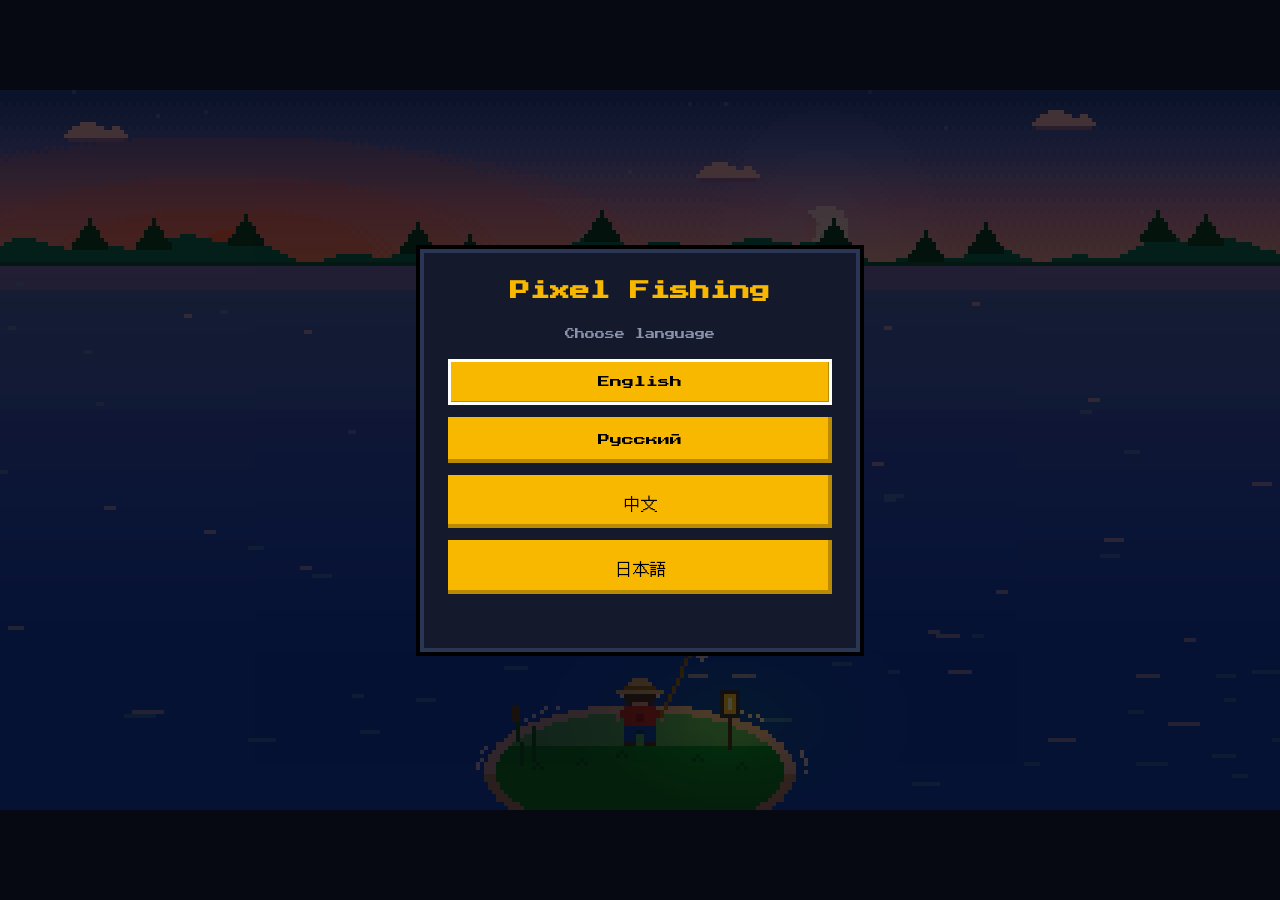
==== web/fishing/index.html @ 362d0a36 "Pixel Fishing: игра и прошивки контроллеров M5 Браузерная 8-битная рыбалка (web/fishing) и BLE-проши" ====
<!doctype html>
<html lang="en">
<head>
<meta charset="utf-8">
<meta name="viewport" content="width=device-width, initial-scale=1">
<title>Pixel Fishing</title>
<link rel="preconnect" href="https://fonts.googleapis.com">
<link rel="preconnect" href="https://fonts.gstatic.com" crossorigin>
<link href="https://fonts.googleapis.com/css2?family=DotGothic16&family=Press+Start+2P&display=swap" rel="stylesheet">
<link rel="stylesheet" href="style.css">
</head>
<body>
<div id="stage">
  <canvas id="game" width="320" height="180"></canvas>
  <canvas id="hud"></canvas>
</div>

<div class="overlay" id="overlay">
  <div class="card">
    <!-- Заголовок, текст и кнопки заполняет js/menu.js на выбранном языке -->
    <h1 id="overlayTitle"></h1>
    <p id="overlayText"></p>
    <div id="overlayButtons"></div>
    <div id="overlayStatus"></div>
  </div>
</div>

<!--
  Порядок подключения важен: каждый файл может пользоваться тем, что объявлено в файлах выше.
  Что за что отвечает - см. README.md в этой папке.
-->
<script src="js/config.js"></script>
<script src="js/i18n.js"></script>
<script src="js/utils.js"></script>
<script src="js/render.js"></script>
<script src="js/sprites.js"></script>
<script src="js/scene.js"></script>
<script src="js/fisher.js"></script>
<script src="js/effects.js"></script>
<script src="js/sound.js"></script>
<script src="js/daytime.js"></script>
<script src="js/ambience.js"></script>
<script src="js/fishzone.js"></script>
<script src="js/floaters.js"></script>
<script src="js/bait.js"></script>
<script src="js/mosquito.js"></script>
<script src="js/bucket.js"></script>
<script src="js/campfire.js"></script>
<script src="js/stick.js"></script>
<script src="js/game.js"></script>
<script src="js/states.js"></script>
<script src="js/photo.js"></script>
<script src="js/draw.js"></script>
<script src="js/menu.js"></script>
<script src="js/controller.js"></script>
<script src="js/main.js"></script>
</body>
</html>
---- web/fishing/style.css ----
/* Оформление страницы: фон, холсты игры и окно подключения контроллера */

:root {
  --bg: #0b0f1a;
  --panel: #141a2b;
  --border: #2b3554;
  --text: #f2f2f2;
  --muted: #8a93ad;
  --accent: #f8b800;
  --err: #ff6b6b;
}

* { box-sizing: border-box; }
html, body { margin: 0; height: 100%; }

body {
  background: var(--bg);
  color: var(--text);
  font-family: "Press Start 2P", "DotGothic16", ui-monospace, monospace;
  display: flex; align-items: center; justify-content: center;
  overflow: hidden;
}

/* Два холста друг над другом: снизу пиксельная сцена, сверху резкий текст */
#stage { position: relative; }
#stage canvas { position: absolute; left: 0; top: 0; display: block; }
#game { image-rendering: pixelated; image-rendering: crisp-edges; }

/* Окно "Подключить контроллер" / "Пауза" */
.overlay {
  position: fixed; inset: 0;
  display: flex; align-items: center; justify-content: center;
  background: rgba(5, 8, 16, .72);
  padding: 16px;
}
.overlay.hidden { display: none; }

.card {
  background: var(--panel);
  border: 4px solid var(--border);
  box-shadow: 0 0 0 4px #000;
  padding: 24px;
  max-width: 440px; width: 100%;
  max-height: 100%; overflow-y: auto;   /* на маленьком экране окно прокручивается */
  text-align: center;
}
.card h1 { font-size: 20px; margin: 0 0 20px; color: var(--accent); line-height: 1.4; }
.card p { font-size: 10px; line-height: 1.8; color: var(--muted); margin: 0 0 16px; }
.card button {
  display: block; width: 100%;
  font: inherit; font-size: 12px;
  padding: 14px 12px; margin: 0 0 12px;
  border: 0; cursor: pointer;
  background: var(--accent); color: #000;
  box-shadow: inset -4px -4px 0 rgba(0,0,0,.25);
}
.card button.secondary { background: #2b3554; color: var(--text); }
.card button.selected { outline: 3px solid #fff; outline-offset: -3px; }
.card button small { display: block; font-size: 8px; margin-top: 8px; opacity: .7; }
.card button { line-height: 1.5; }

/* Иероглифы в пиксельном шрифте мельче латиницы - для китайского и японского крупнее */
.card h1:lang(zh), .card h1:lang(ja) { font-size: 26px; }
.card p:lang(zh), .card p:lang(ja) { font-size: 15px; }
.card button:lang(zh), .card button:lang(ja) { font-size: 17px; }
.card button small:lang(zh), .card button small:lang(ja) { font-size: 13px; }
#overlayStatus:lang(zh), #overlayStatus:lang(ja) { font-size: 14px; }
.card button:disabled { opacity: .5; cursor: default; }

#overlayStatus { min-height: 18px; font-size: 10px; color: var(--muted); margin: 4px 0 0; }
#overlayStatus.err { color: var(--err); }
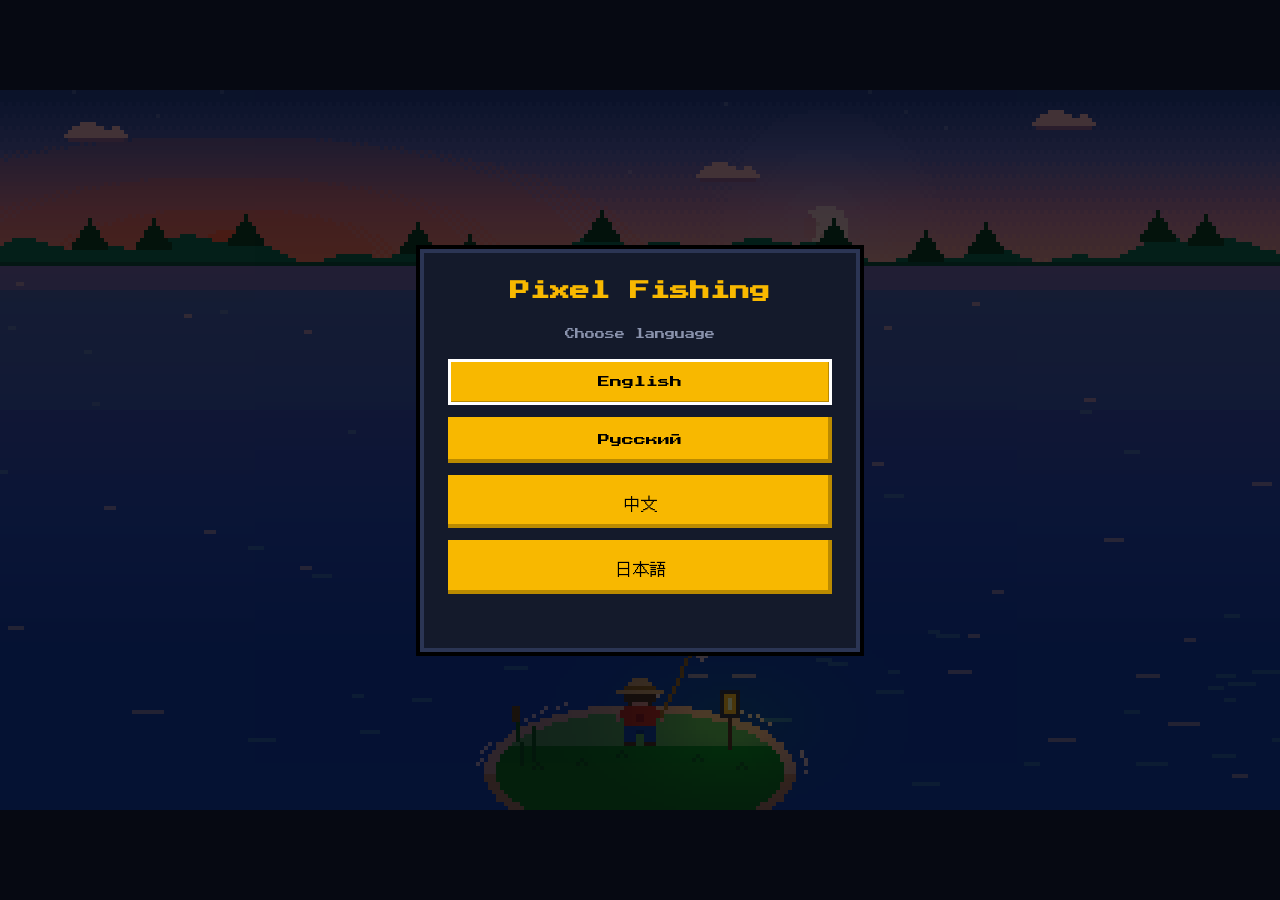
==== commit 0622809b: "Pixel Fishing: удержание рыбы, рубка дров, жарка со спидометром, настройки и калибровка Игра: - цель" ====
--- a/web/fishing/index.html
+++ b/web/fishing/index.html
@@ -13,13 +13,22 @@
 <div id="stage">
   <canvas id="game" width="320" height="180"></canvas>
   <canvas id="hud"></canvas>
+  <!-- Гаечка: окно настроек прямо в игре (js/settings.js) -->
+  <button id="gear" type="button" style="display:none" aria-label="Settings">
+    <svg viewBox="0 0 16 16" shape-rendering="crispEdges" aria-hidden="true">
+      <path fill="currentColor" d="M7 0h2v2h2V1h1v1h1v1h-1v2h1v2h2v2h-2v2h-1v2h1v1h-1v1h-1v-1h-2v2H7v-2H5v1H4v-1H3v-1h1v-2H3V9H1V7h2V5h1V3H3V2h1V1h1v1h2zM6 6v4h4V6z"/>
+    </svg>
+  </button>
 </div>
 
 <div class="overlay" id="overlay">
   <div class="card">
     <!-- Заголовок, текст и кнопки заполняет js/menu.js на выбранном языке -->
     <h1 id="overlayTitle"></h1>
+    <!-- Ролик с жестом и полоска прогресса - только в настройке контроллера (js/setup.js) -->
+    <video id="overlayVideo" autoplay loop muted playsinline style="display:none"></video>
     <p id="overlayText"></p>
+    <div id="overlayBar" style="display:none"><i></i></div>
     <div id="overlayButtons"></div>
     <div id="overlayStatus"></div>
   </div>
@@ -46,13 +55,17 @@
 <script src="js/mosquito.js"></script>
 <script src="js/bucket.js"></script>
 <script src="js/campfire.js"></script>
+<script src="js/wood.js"></script>
+<script src="js/balance.js"></script>
 <script src="js/stick.js"></script>
 <script src="js/game.js"></script>
 <script src="js/states.js"></script>
 <script src="js/photo.js"></script>
 <script src="js/draw.js"></script>
 <script src="js/menu.js"></script>
+<script src="js/settings.js"></script>
 <script src="js/controller.js"></script>
+<script src="js/setup.js"></script>
 <script src="js/main.js"></script>
 </body>
 </html>
--- a/web/fishing/style.css
+++ b/web/fishing/style.css
@@ -26,6 +26,22 @@
 #stage canvas { position: absolute; left: 0; top: 0; display: block; }
 #game { image-rendering: pixelated; image-rendering: crisp-edges; }
 
+/* Гаечка настроек в левом верхнем углу сцены */
+#gear {
+  position: absolute; left: 1%; top: 1.6%;
+  width: 5.5%; aspect-ratio: 1; padding: 0.8%;
+  border: 0; border-radius: 0; cursor: pointer;
+  background: rgba(0, 0, 0, .35); color: #fcfcfc;
+  box-shadow: inset -2px -2px 0 rgba(0,0,0,.35);
+}
+#gear:hover { background: rgba(0, 0, 0, .6); color: var(--accent); }
+#gear svg { display: block; width: 100%; height: 100%; }
+
+/* Окно настроек: заголовок пункта и пояснение под вариантами */
+.setting-title { font-size: 11px; color: var(--accent); text-align: left; margin: 4px 0 10px; line-height: 1.6; }
+.setting-note { font-size: 8px !important; text-align: left; margin: -4px 0 18px !important; }
+.setting-title:lang(zh), .setting-title:lang(ja) { font-size: 15px; }
+
 /* Окно "Подключить контроллер" / "Пауза" */
 .overlay {
   position: fixed; inset: 0;
@@ -45,7 +61,7 @@
   text-align: center;
 }
 .card h1 { font-size: 20px; margin: 0 0 20px; color: var(--accent); line-height: 1.4; }
-.card p { font-size: 10px; line-height: 1.8; color: var(--muted); margin: 0 0 16px; }
+.card p { font-size: 10px; line-height: 1.8; color: var(--muted); margin: 0 0 16px; white-space: pre-line; }
 .card button {
   display: block; width: 100%;
   font: inherit; font-size: 12px;
@@ -67,5 +83,20 @@
 #overlayStatus:lang(zh), #overlayStatus:lang(ja) { font-size: 14px; }
 .card button:disabled { opacity: .5; cursor: default; }
 
+/* Настройка контроллера: номер шага над заголовком, ролик с жестом, полоска прогресса катушки */
+.card h1[data-step]::before {
+  content: attr(data-step); display: block;
+  font-size: 9px; color: var(--muted); margin-bottom: 10px;
+}
+#overlayVideo {
+  display: block; width: 220px; max-width: 100%; aspect-ratio: 9 / 10;
+  margin: 0 auto 16px; background: #000; border: 4px solid var(--border); object-fit: cover;
+}
+#overlayBar { height: 12px; background: #000; border: 2px solid var(--border); margin: 0 0 16px; }
+#overlayBar i { display: block; height: 100%; width: 0; background: var(--accent); transition: width .15s; }
+
 #overlayStatus { min-height: 18px; font-size: 10px; color: var(--muted); margin: 4px 0 0; }
 #overlayStatus.err { color: var(--err); }
+/* «Есть!» в настройке контроллера: жест сделан правильно */
+#overlayStatus.ok { color: #58d854; font-size: 18px; margin-top: 8px; }
+#overlayStatus.ok:lang(zh), #overlayStatus.ok:lang(ja) { font-size: 24px; }
